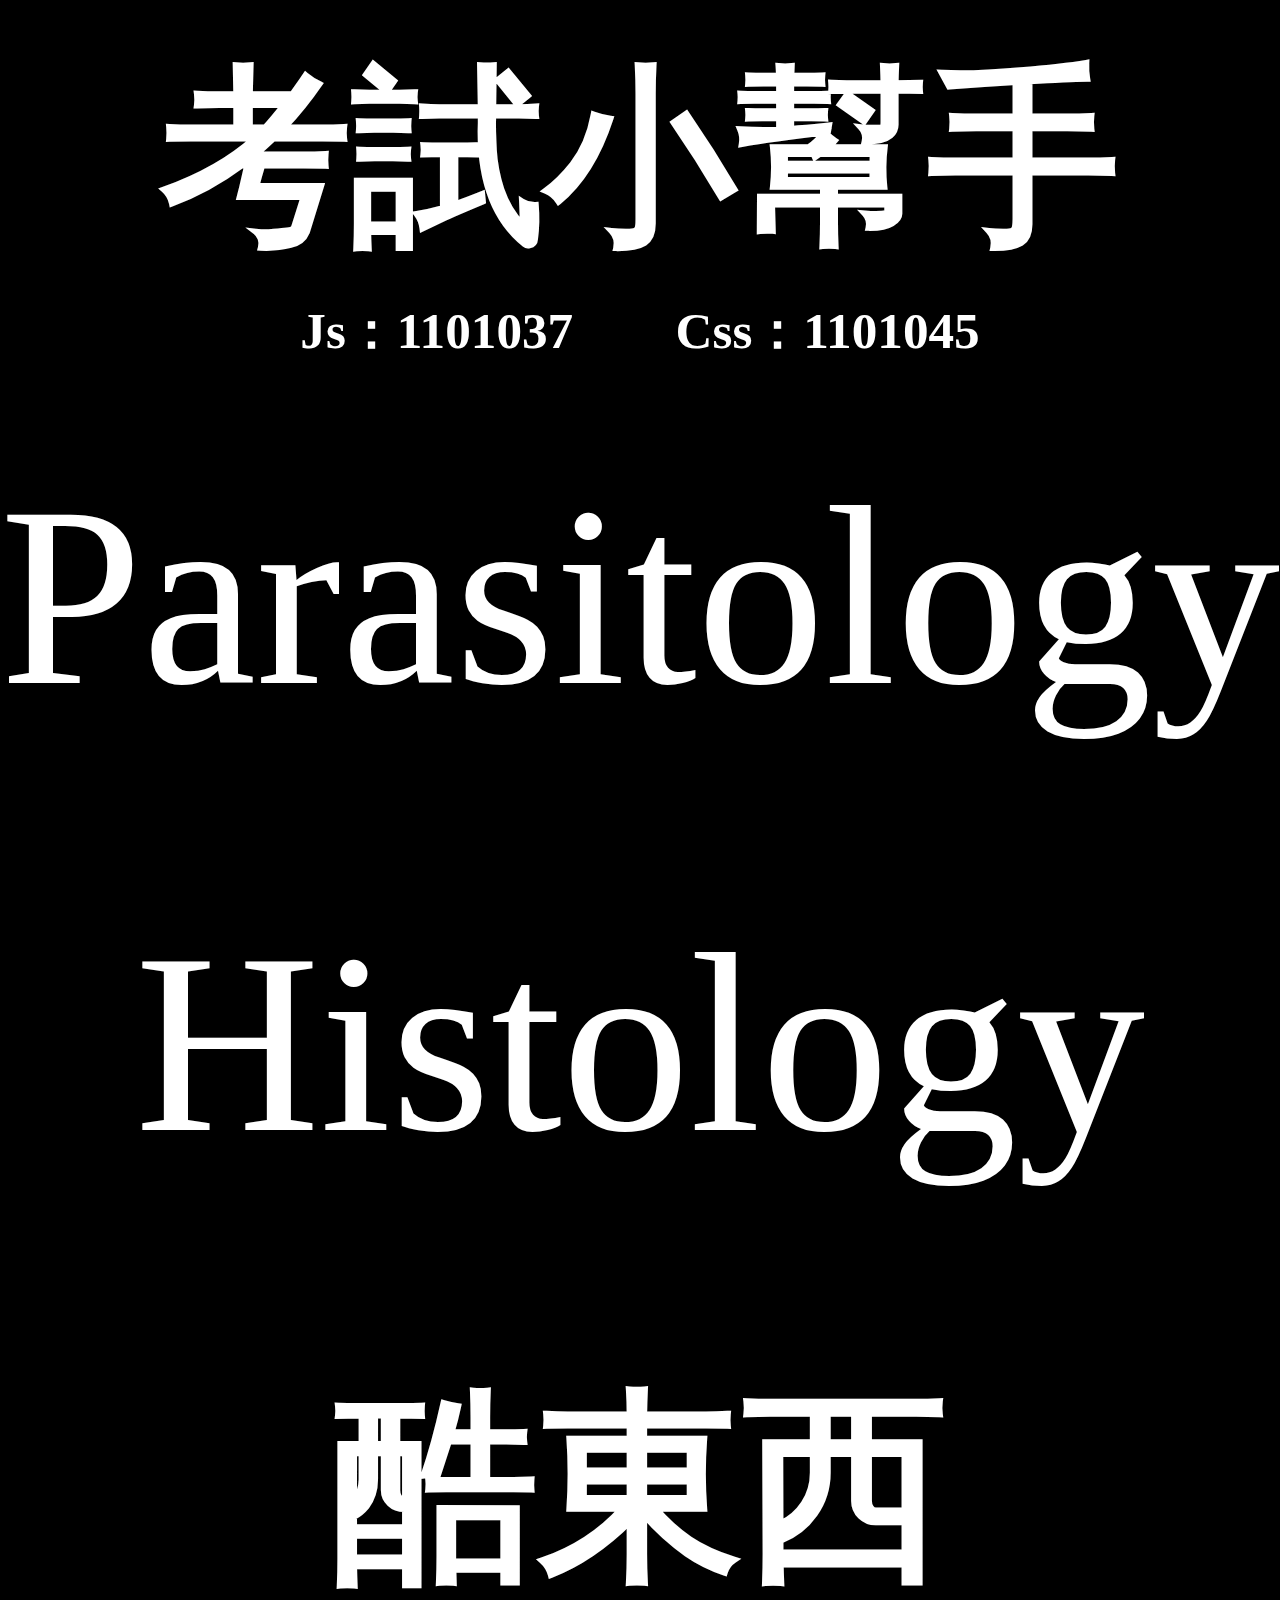
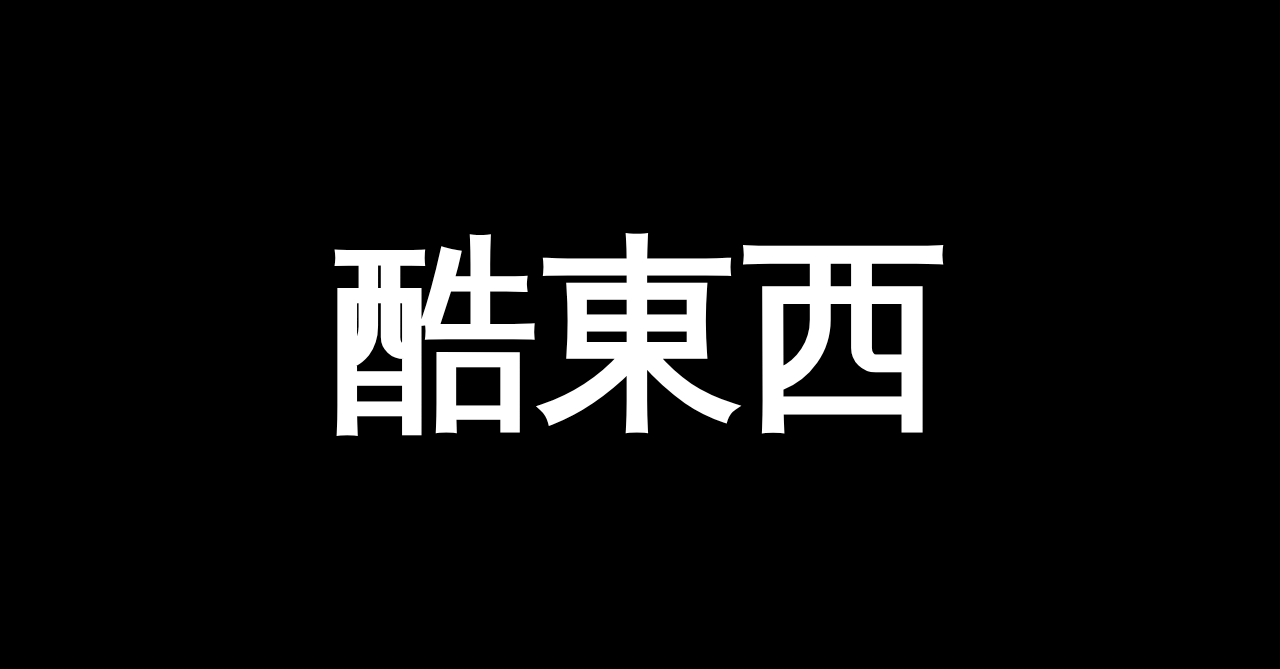
==== index.html @ f7133931 "Update and rename project.html to index.html" ====
<!DOCTYPE html>
<html lang="en">
<head>
<meta charset="UTF-8">
<meta name="viewport" content="width=device-width, initial-scale=1.0">
<title>手機版考試小幫手</title>

<style>
    body, html {
    margin: 0;
    padding: 0;
    }
    .container {
        display: flex;
        flex-direction: column;
        height: 240vh;
        width: 100vw;
        background-size: cover;
        background-position: center;
    }
    
    .section {
        flex: 1;
        position:relative;
        background-size: cover;
        height: 100vh; /* 讓每個 section 佔滿整個手機螢幕 */
        background-position: center;
        background-repeat: no-repeat;
        transition: 0.1s ease-in;
        transition: 0.2s ease-out;
        /* transition: 0.5s ease-in-out; */
    }
    
    .background-overlay {
        position: absolute;
        top: 0;
        left: 0;
        width: 100%;
        height: 100%;
        background-color: rgba(0, 0, 0, 0); /* 初始透明 */
        transition: background-color 0.2s ease-in-out; /* 过渡背景颜色 */
    }
    
    .section:hover .background-overlay {
        background-color: rgba(0, 0, 0, 0.5); /* 淡化的背景颜色 */
    }
    
    .section:hover .link-text {
        /* display: block; 鼠標移上去時顯示連結文字 */
        opacity: 1;
    }
    
    .section1 {
        background: linear-gradient(to bottom, rgba(0, 0, 0, 1),rgba(0, 0, 0, 0.2),rgba(0, 0, 0, 0),rgba(0, 0, 0, 0),rgba(0, 0, 0, 0.3), rgba(0,0,0,1)),
                    url('https://images.newscientist.com/wp-content/uploads/2022/11/29180303/SEI_135609894.jpg'); 
                    
        background-size: cover;
        background-position: center;
        background-repeat: no-repeat;
    }
    
    .section2 {
        background: linear-gradient(to bottom, rgba(0, 0, 0, 1),rgba(225, 225, 225, 0),rgba(225, 225, 225, 0), rgba(225, 225, 225, 0), rgba(0,0,0,1)), url('https://live.staticflickr.com/912/39978304920_98b4750737_b.jpg');  
        background-size: cover;
        background-position: center;
        background-repeat: no-repeat;  
    }
    
    .section3 {
        background: linear-gradient(to bottom, rgba(0, 0, 0, 1),rgba(225, 225, 225, 0),rgba(225, 225, 225, 0), rgba(225, 225, 225, 0), rgba(0,0,0,1)), url('https://img.lovepik.com/background/20211022/large/lovepik-starry-sky-background-image_401740955.jpg'); 
        background-size: cover;
        background-position: center;
        background-repeat: no-repeat; 
    }
    
    .section4 {
        background: linear-gradient(to bottom, rgba(0, 0, 0, 1),rgba(225, 225, 225, 0),rgba(225, 225, 225, 0), rgba(225, 225, 225, 0), rgba(0,0,0,1)), url('https://img.lovepik.com/background/20211022/large/lovepik-starry-sky-background-image_401740955.jpg' );  
        background-size: cover;
        background-position: center;
        background-repeat: no-repeat;
    }
    
    .link-text {
        text-align: center;
        background-color:rgba(255, 255, 255, 0.5);
        height: 8vw; /* 使用 vw 單位讓高度相對於螢幕寬度自適應 */
        width: 80vw; /* 使用 vw 單位讓寬度相對於螢幕寬度自適應 */
        font-size: 7vw; /* 使用 vw 單位讓字體大小相對於螢幕寬度自適應 */
        Font-family:Arial;
        text-shadow: 0.25vw 0.25vw 0.5vw rgba(0, 0, 0, 0.5); /* 使用 vw 單位讓陰影大小相對於螢幕寬度自適應 */
        position: relative; /* 設置連結文字為絕對定位 */
        z-index: 1; /* 確保連結文字位於最上層 */
        top: 50%; /* 垂直置中 */
        left: 50%; /* 水平置中 */
        transform: translate(-50%, -50%); /* 設置垂直水平居中 */
        /* display: none; 初始隱藏連結文字 */
        opacity: 0;
        transition: 0.5s ease-in-out;
    }
    
    a {
        color:rgba(225, 225, 225, 1);
        text-decoration:none;
    }

    .section-title {
        text-align: center;
        color: white;
        font-size: 20vw; /* 使用 vw 單位讓字體大小相對於螢幕寬度自適應 */
        position: absolute;
        top: 50%;
        left: 50%;
        transform: translate(-50%, -50%);
        opacity: 1;
        transition: opacity 0.1s ease-in-out;
        text-shadow: -0.5vw 0.25vw 0.5vw rgba(0, 0, 0, 0.9); /* 使用 vw 單位讓陰影大小相對於螢幕寬度自適應 */
    }
    
    .section:hover .section-title {
        opacity: 0;
    }
    
    .main-title {
        text-align: center;
        font-size: 400%;
        color: white;
        line-height: -1em; /* 上部行高 */
    }
    
    .sub-title {
        text-align: center;
        font-size: 100%;
        color: white;
        line-height: 0; /* 下部行高，较小 */
    }

    h1{
        margin-bottom: 0px;
        margin-top: 30px;
    }
</style>

</head>
<!-- <body style="background-image: url('https://storage.needpix.com/rsynced_images/black-bricks-background.jpg');"> -->
<body style="background-color:black">

<div class="container">
    <h1 style="text-align:center; font-size:15vw; color:white"class="main-title";>考試小幫手</h1>
    <h2 style="text-align:center; font-size:4vw; color:white"class="sub-title";>Js：1101037&nbsp;&nbsp;&nbsp;&nbsp;&nbsp;&nbsp;&nbsp;&nbsp;Css：1101045</h2>
    <div class="section section1">
        <div class="background-overlay"></div>
        <div class="section-title">Parasitology</div>
        <div class="link-text" style="top:26%;"><a href="http://127.0.0.1:3000/project/parasitology-mid.html" target="_blank">Midterm Ch-En</a></div>
            <!-- 第一條連結，Midterm中翻英 -->
        <div class="link-text" style="top:32%;"><a href="https://www.youtube.com/watch?v=9MCiixIkzUk" target="_blank">Midterm Mock test</a></div>
            <!-- 第二條連結 Midterm跑台 -->
         <div class="link-text" style="top:38%;"><a href="http://127.0.0.1:3000/project/parasitology-fin.html" target="_blank">Finals Ch-En</a></div>
            <!-- 第三條連結 Finals中翻英 -->
        <div class="link-text" style="top:44%;"><a href="https://www.youtube.com/watch?v=9MCiixIkzUk" target="_blank">Finals Mock test</a></div>
            <!-- 第三條連結 Finals跑台 -->
    </div>
    <div class="section section2">
        <div class="background-overlay"></div>
        <div class="section-title">Histology</div>
        <div class="link-text" style="top:26%;"><a href="https://www.youtube.com/watch?v=9MCiixIkzUk" target="_blank">Midterm Ch-En</a></div>
            <!-- 第一條連結，Midterm中翻英 -->
        <div class="link-text" style="top:32%;"><a href="https://www.youtube.com/watch?v=9MCiixIkzUk" target="_blank">Midterm Mock test</a></div>
            <!-- 第二條連結 Midterm跑台 -->
        <div class="link-text" style="top:38%;"><a href="https://www.youtube.com/watch?v=9MCiixIkzUk" target="_blank">Finals Ch-En</a></div>
            <!-- 第三條連結 Finals中翻英 -->
        <div class="link-text" style="top:44%;"><a href="https://www.youtube.com/watch?v=9MCiixIkzUk" target="_blank">Finals Mock test</a></div>
            <!-- 第三條連結 Finals跑台 -->
    </div>
    <div class="section section3">
        <div class="background-overlay"></div>
        <div style="font-size: 16vw;"class="section-title"><b>酷東西</b></div>
        <div class="link-text" style="top:26%;"><a href="https://www.youtube.com/watch?v=dQw4w9WgXcQ" target="_blank">Midterm Ch-En</a></div>
            <!-- 第一條連結，Midterm中翻英 -->
        <div class="link-text" style="top:32%;"><a href="https://www.youtube.com/watch?v=dQw4w9WgXcQ" target="_blank">Midterm Mock test</a></div>
            <!-- 第二條連結 Midterm跑台 -->
        <div class="link-text" style="top:38%;"><a href="https://www.youtube.com/watch?v=dQw4w9WgXcQ" target="_blank">Finals Ch-En</a></div>
            <!-- 第三條連結 Finals中翻英 -->
        <div class="link-text" style="top:44%;"><a href="https://www.youtube.com/watch?v=dQw4w9WgXcQ" target="_blank">Finals Mock test</a></div>
            <!-- 第三條連結 Finals跑台 -->
    </div>
    <div class="section section4">
        <div class="background-overlay"></div>
        <div style="font-size: 16vw;"class="section-title"><b>酷東西</b></div>
        <div class="link-text" style="top:26%;"><a href="https://www.youtube.com/watch?v=_e9yMqmXWo0" target="_blank">Midterm Ch-En</a></div>
            <!-- 第一條連結，Midterm中翻英 -->
        <div class="link-text" style="top:32%;"><a href="https://www.youtube.com/watch?v=_e9yMqmXWo0" target="_blank">Midterm Mock test</a></div>
            <!-- 第二條連結 Midterm跑台 -->
        <div class="link-text" style="top:38%;"><a href="https://www.youtube.com/watch?v=_e9yMqmXWo0" target="_blank">Finals Ch-En</a></div>
            <!-- 第三條連結 Finals中翻英 -->
        <div class="link-text" style="top:44%;"><a href="https://www.youtube.com/watch?v=_e9yMqmXWo0" target="_blank">Finals Mock test</a></div>
            <!-- 第三條連結 Finals跑台 -->
    </div>
</div>

</body>
</html>
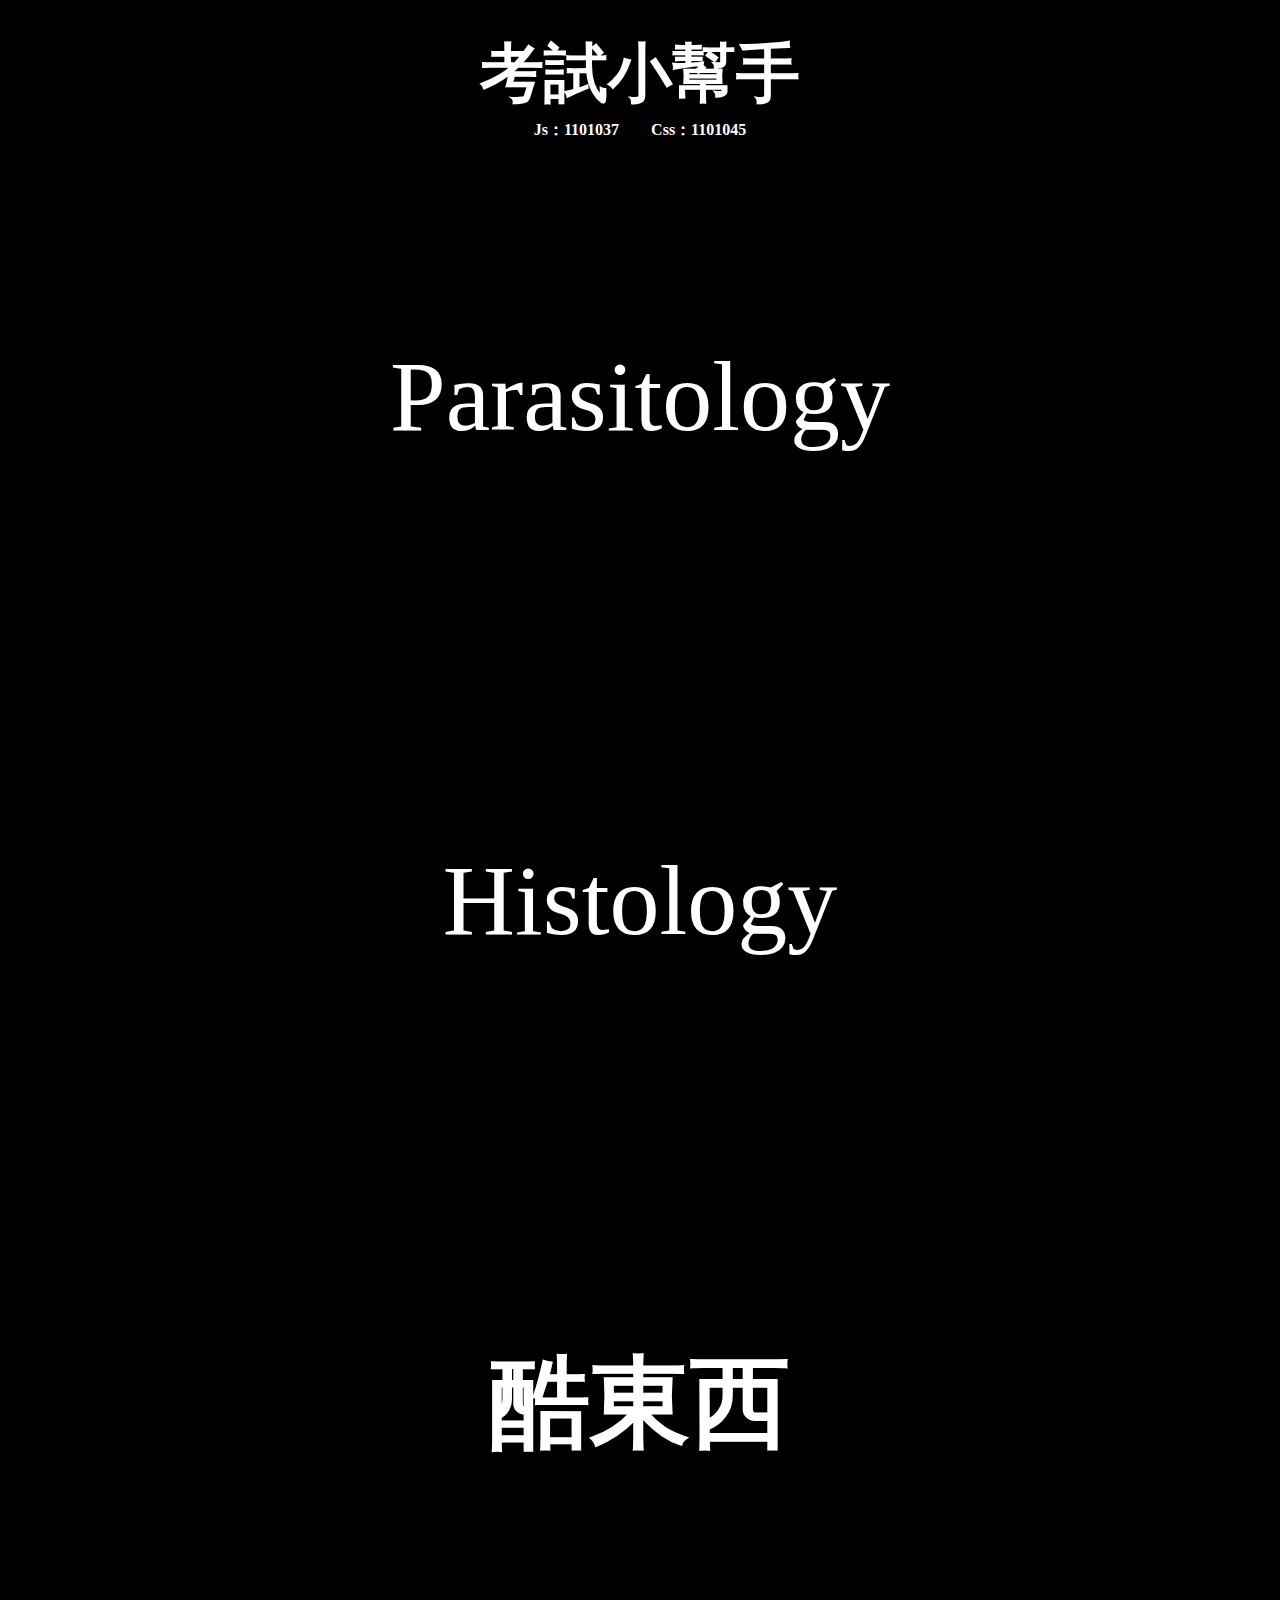
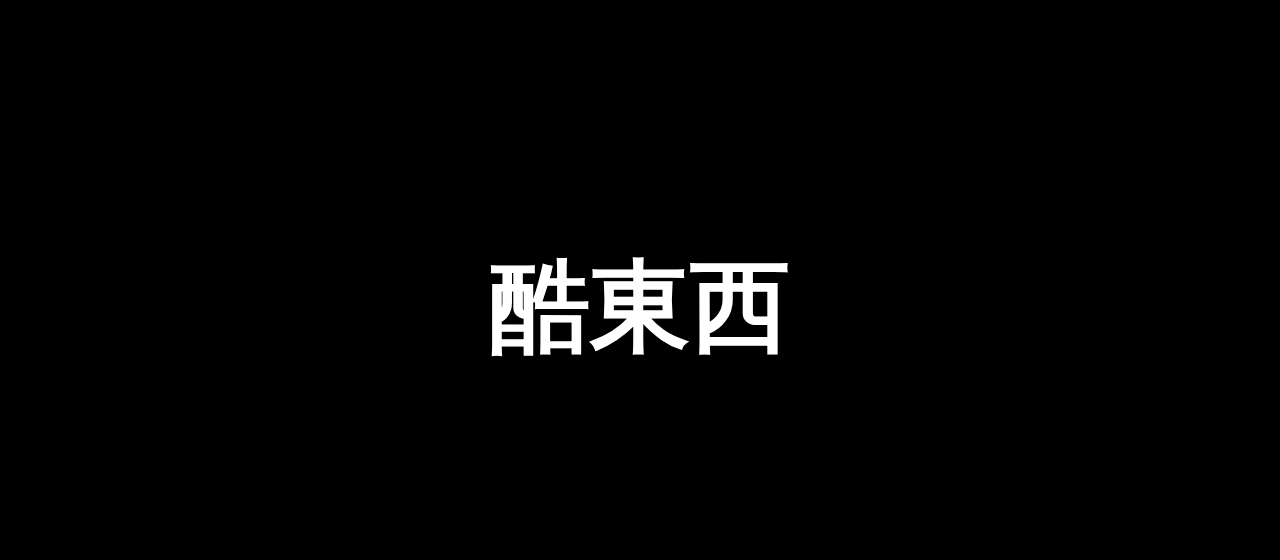
==== commit 46b2c30e: "Update index.html" ====
--- a/index.html
+++ b/index.html
@@ -3,158 +3,24 @@
 <head>
 <meta charset="UTF-8">
 <meta name="viewport" content="width=device-width, initial-scale=1.0">
-<title>手機版考試小幫手</title>
-
-<style>
-    body, html {
-    margin: 0;
-    padding: 0;
-    }
-    .container {
-        display: flex;
-        flex-direction: column;
-        height: 240vh;
-        width: 100vw;
-        background-size: cover;
-        background-position: center;
-    }
-    
-    .section {
-        flex: 1;
-        position:relative;
-        background-size: cover;
-        height: 100vh; /* 讓每個 section 佔滿整個手機螢幕 */
-        background-position: center;
-        background-repeat: no-repeat;
-        transition: 0.1s ease-in;
-        transition: 0.2s ease-out;
-        /* transition: 0.5s ease-in-out; */
-    }
-    
-    .background-overlay {
-        position: absolute;
-        top: 0;
-        left: 0;
-        width: 100%;
-        height: 100%;
-        background-color: rgba(0, 0, 0, 0); /* 初始透明 */
-        transition: background-color 0.2s ease-in-out; /* 过渡背景颜色 */
-    }
-    
-    .section:hover .background-overlay {
-        background-color: rgba(0, 0, 0, 0.5); /* 淡化的背景颜色 */
-    }
-    
-    .section:hover .link-text {
-        /* display: block; 鼠標移上去時顯示連結文字 */
-        opacity: 1;
-    }
-    
-    .section1 {
-        background: linear-gradient(to bottom, rgba(0, 0, 0, 1),rgba(0, 0, 0, 0.2),rgba(0, 0, 0, 0),rgba(0, 0, 0, 0),rgba(0, 0, 0, 0.3), rgba(0,0,0,1)),
-                    url('https://images.newscientist.com/wp-content/uploads/2022/11/29180303/SEI_135609894.jpg'); 
-                    
-        background-size: cover;
-        background-position: center;
-        background-repeat: no-repeat;
-    }
-    
-    .section2 {
-        background: linear-gradient(to bottom, rgba(0, 0, 0, 1),rgba(225, 225, 225, 0),rgba(225, 225, 225, 0), rgba(225, 225, 225, 0), rgba(0,0,0,1)), url('https://live.staticflickr.com/912/39978304920_98b4750737_b.jpg');  
-        background-size: cover;
-        background-position: center;
-        background-repeat: no-repeat;  
-    }
-    
-    .section3 {
-        background: linear-gradient(to bottom, rgba(0, 0, 0, 1),rgba(225, 225, 225, 0),rgba(225, 225, 225, 0), rgba(225, 225, 225, 0), rgba(0,0,0,1)), url('https://img.lovepik.com/background/20211022/large/lovepik-starry-sky-background-image_401740955.jpg'); 
-        background-size: cover;
-        background-position: center;
-        background-repeat: no-repeat; 
-    }
-    
-    .section4 {
-        background: linear-gradient(to bottom, rgba(0, 0, 0, 1),rgba(225, 225, 225, 0),rgba(225, 225, 225, 0), rgba(225, 225, 225, 0), rgba(0,0,0,1)), url('https://img.lovepik.com/background/20211022/large/lovepik-starry-sky-background-image_401740955.jpg' );  
-        background-size: cover;
-        background-position: center;
-        background-repeat: no-repeat;
-    }
-    
-    .link-text {
-        text-align: center;
-        background-color:rgba(255, 255, 255, 0.5);
-        height: 8vw; /* 使用 vw 單位讓高度相對於螢幕寬度自適應 */
-        width: 80vw; /* 使用 vw 單位讓寬度相對於螢幕寬度自適應 */
-        font-size: 7vw; /* 使用 vw 單位讓字體大小相對於螢幕寬度自適應 */
-        Font-family:Arial;
-        text-shadow: 0.25vw 0.25vw 0.5vw rgba(0, 0, 0, 0.5); /* 使用 vw 單位讓陰影大小相對於螢幕寬度自適應 */
-        position: relative; /* 設置連結文字為絕對定位 */
-        z-index: 1; /* 確保連結文字位於最上層 */
-        top: 50%; /* 垂直置中 */
-        left: 50%; /* 水平置中 */
-        transform: translate(-50%, -50%); /* 設置垂直水平居中 */
-        /* display: none; 初始隱藏連結文字 */
-        opacity: 0;
-        transition: 0.5s ease-in-out;
-    }
-    
-    a {
-        color:rgba(225, 225, 225, 1);
-        text-decoration:none;
-    }
-
-    .section-title {
-        text-align: center;
-        color: white;
-        font-size: 20vw; /* 使用 vw 單位讓字體大小相對於螢幕寬度自適應 */
-        position: absolute;
-        top: 50%;
-        left: 50%;
-        transform: translate(-50%, -50%);
-        opacity: 1;
-        transition: opacity 0.1s ease-in-out;
-        text-shadow: -0.5vw 0.25vw 0.5vw rgba(0, 0, 0, 0.9); /* 使用 vw 單位讓陰影大小相對於螢幕寬度自適應 */
-    }
-    
-    .section:hover .section-title {
-        opacity: 0;
-    }
-    
-    .main-title {
-        text-align: center;
-        font-size: 400%;
-        color: white;
-        line-height: -1em; /* 上部行高 */
-    }
-    
-    .sub-title {
-        text-align: center;
-        font-size: 100%;
-        color: white;
-        line-height: 0; /* 下部行高，较小 */
-    }
-
-    h1{
-        margin-bottom: 0px;
-        margin-top: 30px;
-    }
-</style>
+<title>進化版考試小幫手</title>
+<link rel="stylesheet" href="projectstyle.css">
 
 </head>
 <!-- <body style="background-image: url('https://storage.needpix.com/rsynced_images/black-bricks-background.jpg');"> -->
 <body style="background-color:black">
 
 <div class="container">
-    <h1 style="text-align:center; font-size:15vw; color:white"class="main-title";>考試小幫手</h1>
-    <h2 style="text-align:center; font-size:4vw; color:white"class="sub-title";>Js：1101037&nbsp;&nbsp;&nbsp;&nbsp;&nbsp;&nbsp;&nbsp;&nbsp;Css：1101045</h2>
+    <h1 class="main-title";>考試小幫手</h1>
+    <h2 class="sub-title";>Js：1101037&nbsp;&nbsp;&nbsp;&nbsp;&nbsp;&nbsp;&nbsp;&nbsp;Css：1101045</h2>
     <div class="section section1">
         <div class="background-overlay"></div>
         <div class="section-title">Parasitology</div>
-        <div class="link-text" style="top:26%;"><a href="http://127.0.0.1:3000/project/parasitology-mid.html" target="_blank">Midterm Ch-En</a></div>
+        <div class="link-text" style="top:26%;"><a href="parasitology-mid.html" target="_blank">Midterm Ch-En</a></div>
             <!-- 第一條連結，Midterm中翻英 -->
         <div class="link-text" style="top:32%;"><a href="https://www.youtube.com/watch?v=9MCiixIkzUk" target="_blank">Midterm Mock test</a></div>
             <!-- 第二條連結 Midterm跑台 -->
-         <div class="link-text" style="top:38%;"><a href="http://127.0.0.1:3000/project/parasitology-fin.html" target="_blank">Finals Ch-En</a></div>
+         <div class="link-text" style="top:38%;"><a href="parasitology-fin.html" target="_blank">Finals Ch-En</a></div>
             <!-- 第三條連結 Finals中翻英 -->
         <div class="link-text" style="top:44%;"><a href="https://www.youtube.com/watch?v=9MCiixIkzUk" target="_blank">Finals Mock test</a></div>
             <!-- 第三條連結 Finals跑台 -->
@@ -173,7 +39,7 @@
     </div>
     <div class="section section3">
         <div class="background-overlay"></div>
-        <div style="font-size: 16vw;"class="section-title"><b>酷東西</b></div>
+        <div class="section-title"><b>酷東西</b></div>
         <div class="link-text" style="top:26%;"><a href="https://www.youtube.com/watch?v=dQw4w9WgXcQ" target="_blank">Midterm Ch-En</a></div>
             <!-- 第一條連結，Midterm中翻英 -->
         <div class="link-text" style="top:32%;"><a href="https://www.youtube.com/watch?v=dQw4w9WgXcQ" target="_blank">Midterm Mock test</a></div>
@@ -185,7 +51,7 @@
     </div>
     <div class="section section4">
         <div class="background-overlay"></div>
-        <div style="font-size: 16vw;"class="section-title"><b>酷東西</b></div>
+        <div class="section-title"><b>酷東西</b></div>
         <div class="link-text" style="top:26%;"><a href="https://www.youtube.com/watch?v=_e9yMqmXWo0" target="_blank">Midterm Ch-En</a></div>
             <!-- 第一條連結，Midterm中翻英 -->
         <div class="link-text" style="top:32%;"><a href="https://www.youtube.com/watch?v=_e9yMqmXWo0" target="_blank">Midterm Mock test</a></div>
--- a/projectstyle.css
+++ b/projectstyle.css
@@ -0,0 +1,204 @@
+body, html {
+    margin: 0;
+    padding: 0;
+    }
+    .container {
+        display: flex;
+        flex-direction: column;
+        height: 240vh;
+        width: 100vw;
+        background-size: cover;
+        background-position: center;
+    }
+    
+    .section {
+        flex: 1;
+        position:relative;
+        background-size: cover;
+        background-position: center;
+        background-repeat: no-repeat;
+        transition: 0.1s ease-in;
+        transition: 0.2s ease-out;
+        /* transition: 0.5s ease-in-out; */
+    }
+    
+    /* .section1:hover{
+        background: linear-gradient(to bottom, rgba(0, 0, 0, 1),rgba(0, 0, 0, 0.7),rgba(0, 0, 0, 0.5),rgba(0, 0, 0, 0.5),rgba(0, 0, 0, 0.8), rgba(0,0,0,1)),
+                url('https://images.newscientist.com/wp-content/uploads/2022/11/29180303/SEI_135609894.jpg');
+                background-size: cover;
+        background-position: center;
+        background-repeat: no-repeat;   
+    }
+    
+    .section2:hover{
+        background: linear-gradient(to bottom, rgba(0, 0, 0, 1),rgba(0, 0, 0, 0.5),rgba(0, 0, 0, 0.5), rgba(0, 0, 0, 0.5), rgba(0,0,0,1)),
+        url('https://live.staticflickr.com/912/39978304920_98b4750737_b.jpg');
+        background-size: cover;
+        background-position: center;
+        background-repeat: no-repeat;
+    } */
+    
+    /* .section:hover {
+        opacity:0.5
+    } */
+    
+    .background-overlay {
+        position: absolute;
+        top: 0;
+        left: 0;
+        width: 100%;
+        height: 100%;
+        background-color: rgba(0, 0, 0, 0); /* 初始透明 */
+        transition: background-color 0.2s ease-in-out; /* 过渡背景颜色 */
+    }
+    
+    .section:hover .background-overlay {
+        background-color: rgba(0, 0, 0, 0.5); /* 淡化的背景颜色 */
+    }
+    
+    .section:hover .link-text {
+        /* display: block; 鼠標移上去時顯示連結文字 */
+        opacity: 1;
+    }
+    
+    .section1 {
+        background: linear-gradient(to bottom, rgba(0, 0, 0, 1),rgba(0, 0, 0, 0.2),rgba(0, 0, 0, 0),rgba(0, 0, 0, 0),rgba(0, 0, 0, 0.3), rgba(0,0,0,1)),
+                    url('https://images.newscientist.com/wp-content/uploads/2022/11/29180303/SEI_135609894.jpg'); 
+                    
+        background-size: cover;
+        background-position: center;
+        background-repeat: no-repeat;
+    }
+    
+    .section2 {
+        background: linear-gradient(to bottom, rgba(0, 0, 0, 1),rgba(225, 225, 225, 0),rgba(225, 225, 225, 0), rgba(225, 225, 225, 0), rgba(0,0,0,1)), url('https://live.staticflickr.com/912/39978304920_98b4750737_b.jpg');  
+        background-size: cover;
+        background-position: center;
+        background-repeat: no-repeat;  
+    }
+    
+    .section3 {
+        background: linear-gradient(to bottom, rgba(0, 0, 0, 1),rgba(225, 225, 225, 0),rgba(225, 225, 225, 0), rgba(225, 225, 225, 0), rgba(0,0,0,1)), url('https://img.lovepik.com/background/20211022/large/lovepik-starry-sky-background-image_401740955.jpg'); 
+        background-size: cover;
+        background-position: center;
+        background-repeat: no-repeat; 
+    }
+    
+    .section4 {
+        background: linear-gradient(to bottom, rgba(0, 0, 0, 1),rgba(225, 225, 225, 0),rgba(225, 225, 225, 0), rgba(225, 225, 225, 0), rgba(0,0,0,1)), url('https://img.lovepik.com/background/20211022/large/lovepik-starry-sky-background-image_401740955.jpg' );  
+        background-size: cover;
+        background-position: center;
+        background-repeat: no-repeat;
+    }
+    
+    .link-text {
+        text-align: center;
+        background-color:rgba(255, 255, 255, 0.5);
+        height: 50px;
+        width: 1000px;
+        font-size: 48px;
+        Font-family:Arial;
+        text-shadow: 2px 2px 4px rgba(0, 0, 0, 0.5);
+        position: relative; /* 設置連結文字為絕對定位 */
+        z-index: 1; /* 確保連結文字位於最上層 */
+        top: 50%; /* 垂直置中 */
+        left: 50%; /* 水平置中 */
+        transform: translate(-50%, -50%); /* 設置垂直水平居中 */
+        /* display: none; 初始隱藏連結文字 */
+        opacity: 0;
+        transition: 0.5s ease-in-out;
+    }
+    
+    a {
+        color:rgba(225, 225, 225, 1);
+        text-decoration:none;
+    }
+
+    .section-title {
+        text-align: center;
+        color: white;
+        font-size: 100px;
+        position: absolute;
+        top: 50%;
+        left: 50%;
+        transform: translate(-50%, -50%);
+        opacity: 1;
+        transition: opacity 0.1s ease-in-out;
+        text-shadow: -5px 2px 4px rgba(0, 0, 0, 0.9);
+    }
+    
+    .section:hover .section-title {
+        opacity: 0;
+    }
+    
+    .main-title {
+        text-align: center;
+        font-size: 400%;
+        color: white;
+        line-height: -1em; /* 上部行高 */
+    }
+    
+    .sub-title {
+        text-align: center;
+        font-size: 100%;
+        color: white;
+        line-height: 0; /* 下部行高，较小 */
+    }
+
+    h1{
+        margin-bottom: 0px;
+        margin-top: 30px;
+    }
+
+/* 媒體查詢，當螢幕寬度小於 600px 時套用手機版樣式 */
+@media screen and (max-width: 600px) {
+    .section {
+        flex: 1;
+        position:relative;
+        background-size: cover;
+        height: 100vh; /* 讓每個 section 佔滿整個手機螢幕 */
+        background-position: center;
+        background-repeat: no-repeat;
+        transition: 0.1s ease-in;
+        transition: 0.2s ease-out;
+        /* transition: 0.5s ease-in-out; */
+    }
+
+    .link-text {
+        text-align: center;
+        background-color:rgba(255, 255, 255, 0.5);
+        height: 8vw; /* 使用 vw 單位讓高度相對於螢幕寬度自適應 */
+        width: 80vw; /* 使用 vw 單位讓寬度相對於螢幕寬度自適應 */
+        font-size: 7vw; /* 使用 vw 單位讓字體大小相對於螢幕寬度自適應 */
+        Font-family:Arial;
+        text-shadow: 0.25vw 0.25vw 0.5vw rgba(0, 0, 0, 0.5); /* 使用 vw 單位讓陰影大小相對於螢幕寬度自適應 */
+        position: relative; /* 設置連結文字為絕對定位 */
+        z-index: 1; /* 確保連結文字位於最上層 */
+        top: 50%; /* 垂直置中 */
+        left: 50%; /* 水平置中 */
+        transform: translate(-50%, -50%); /* 設置垂直水平居中 */
+        /* display: none; 初始隱藏連結文字 */
+        opacity: 0;
+        transition: 0.5s ease-in-out;
+    }
+
+    .section-title {
+        text-align: center;
+        color: white;
+        font-size: 15vw; /* 使用 vw 單位讓字體大小相對於螢幕寬度自適應 */
+        position: absolute;
+        top: 50%;
+        left: 50%;
+        transform: translate(-50%, -50%);
+        opacity: 1;
+        transition: opacity 0.1s ease-in-out;
+        text-shadow: -0.5vw 0.25vw 0.5vw rgba(0, 0, 0, 0.9); /* 使用 vw 單位讓陰影大小相對於螢幕寬度自適應 */
+    }
+    .main-title{
+        text-align:center; font-size:15vw; color:white;
+    }
+
+    .sub-title{
+        text-align:center; font-size:4vw; color:white;
+    }
+}
